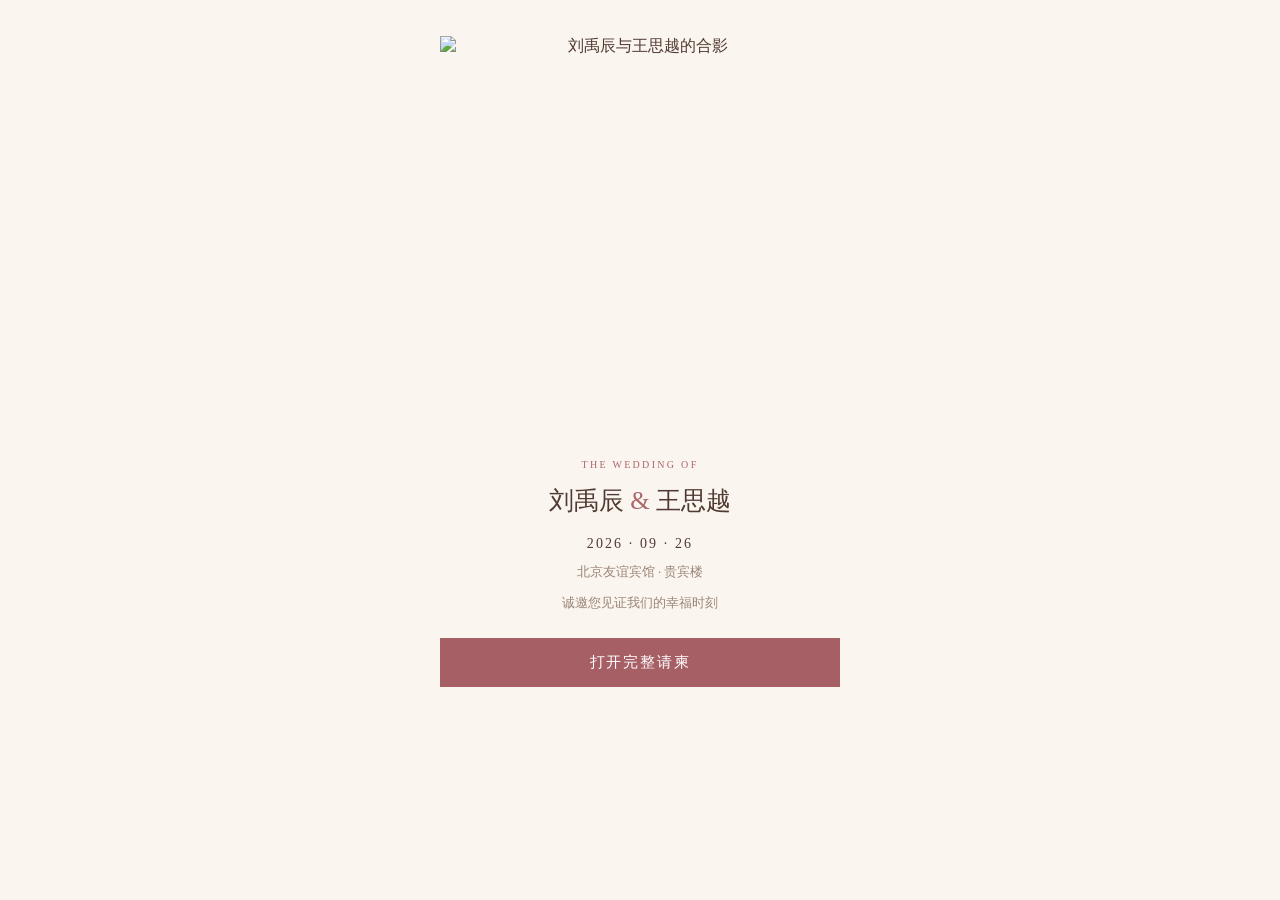
==== share.html @ fe57e964 "Add visible first-image page for WeChat sharing test" ====
<!DOCTYPE html>
<html lang="zh-CN">
<head>
  <meta charset="UTF-8">
  <meta name="viewport" content="width=device-width, initial-scale=1">
  <title>刘禹辰 &amp; 王思越 · 婚礼请柬</title>
  <meta name="description" content="2026年9月26日 · 北京友谊宾馆贵宾楼 · 诚邀您见证我们的幸福时刻">
  <meta property="og:title" content="刘禹辰 &amp; 王思越 · 婚礼请柬">
  <meta property="og:description" content="2026年9月26日 · 北京友谊宾馆贵宾楼">
  <meta property="og:type" content="website">
  <meta property="og:url" content="https://lyc-wsy-wedding.click/share">
  <meta property="og:image" content="https://lyc-wsy-wedding.click/photos/share-cover-v2.jpg">
  <meta property="og:image:secure_url" content="https://lyc-wsy-wedding.click/photos/share-cover-v2.jpg">
  <meta property="og:image:type" content="image/jpeg">
  <meta property="og:image:width" content="400">
  <meta property="og:image:height" content="400">
  <meta property="og:image:alt" content="刘禹辰与王思越的合影">
  <link rel="canonical" href="https://lyc-wsy-wedding.click/share">
  <link rel="image_src" href="https://lyc-wsy-wedding.click/photos/share-cover-v2.jpg">
  <link rel="icon" type="image/jpeg" sizes="400x400" href="https://lyc-wsy-wedding.click/photos/share-cover-v2.jpg">
  <style>
    *{box-sizing:border-box}
    body{margin:0;padding:24px 20px 32px;background:#fbf5ef;color:#503b33;font-family:"Songti SC","SimSun",serif}
    main{width:100%;max-width:400px;margin:0 auto;text-align:center}
    .cover{display:block;width:100%;height:auto;aspect-ratio:1;object-fit:contain}
    .eyebrow{margin:23px 0 12px;color:#ab666a;font:10px Georgia,serif;letter-spacing:.23em}
    h1{margin:0;font-size:25px;font-weight:400;line-height:1.5}
    h1 span{color:#ab666a;font-family:Georgia,serif}
    .date{margin:16px 0 8px;font:14px Georgia,serif;letter-spacing:.15em}
    .venue,.message{margin:8px 0;font-size:13px;line-height:1.8;color:#9a8578}
    .open{display:block;margin-top:24px;padding:15px 16px;background:#a75f66;color:white;text-decoration:none;font-size:15px;letter-spacing:.12em}
    .open:focus-visible{outline:2px solid #503b33;outline-offset:4px}
    @media(min-width:600px){body{padding-top:36px}}
  </style>
</head>
<body>
  <main>
    <!-- A visible, normally laid-out first image isolates automatic thumbnail selection. -->
    <img class="cover" src="https://lyc-wsy-wedding.click/photos/share-cover-v2.jpg" width="400" height="400" loading="eager" fetchpriority="high" alt="刘禹辰与王思越的合影">
    <p class="eyebrow">THE WEDDING OF</p>
    <h1>刘禹辰 <span>&amp;</span> 王思越</h1>
    <p class="date">2026 · 09 · 26</p>
    <p class="venue">北京友谊宾馆 · 贵宾楼</p>
    <p class="message">诚邀您见证我们的幸福时刻</p>
    <a class="open" href="/">打开完整请柬</a>
  </main>
</body>
</html>
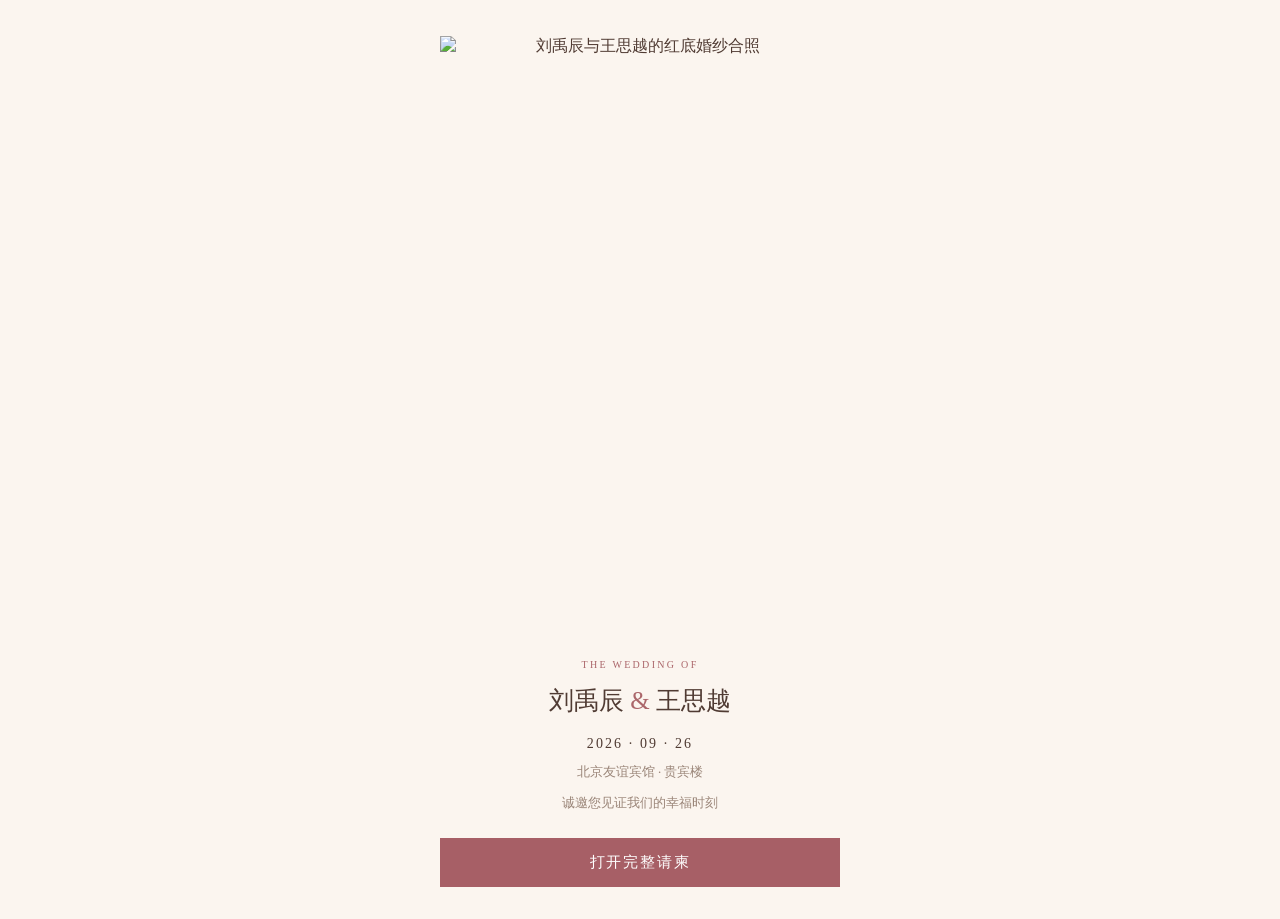
==== commit 59fc28af: "Update share portrait and married photo in moments" ====
--- a/share.html
+++ b/share.html
@@ -9,20 +9,20 @@
   <meta property="og:description" content="2026年9月26日 · 北京友谊宾馆贵宾楼">
   <meta property="og:type" content="website">
   <meta property="og:url" content="https://lyc-wsy-wedding.click/share">
-  <meta property="og:image" content="https://lyc-wsy-wedding.click/photos/share-cover-v2.jpg">
-  <meta property="og:image:secure_url" content="https://lyc-wsy-wedding.click/photos/share-cover-v2.jpg">
+  <meta property="og:image" content="https://lyc-wsy-wedding.click/photos/share-red-portrait-v3.jpg">
+  <meta property="og:image:secure_url" content="https://lyc-wsy-wedding.click/photos/share-red-portrait-v3.jpg">
   <meta property="og:image:type" content="image/jpeg">
-  <meta property="og:image:width" content="400">
-  <meta property="og:image:height" content="400">
-  <meta property="og:image:alt" content="刘禹辰与王思越的合影">
+  <meta property="og:image:width" content="800">
+  <meta property="og:image:height" content="1200">
+  <meta property="og:image:alt" content="刘禹辰与王思越的红底婚纱合照">
   <link rel="canonical" href="https://lyc-wsy-wedding.click/share">
-  <link rel="image_src" href="https://lyc-wsy-wedding.click/photos/share-cover-v2.jpg">
-  <link rel="icon" type="image/jpeg" sizes="400x400" href="https://lyc-wsy-wedding.click/photos/share-cover-v2.jpg">
+  <link rel="image_src" href="https://lyc-wsy-wedding.click/photos/share-red-portrait-v3.jpg">
+  <link rel="icon" type="image/jpeg" sizes="800x1200" href="https://lyc-wsy-wedding.click/photos/share-red-portrait-v3.jpg">
   <style>
     *{box-sizing:border-box}
     body{margin:0;padding:24px 20px 32px;background:#fbf5ef;color:#503b33;font-family:"Songti SC","SimSun",serif}
     main{width:100%;max-width:400px;margin:0 auto;text-align:center}
-    .cover{display:block;width:100%;height:auto;aspect-ratio:1;object-fit:contain}
+    .cover{display:block;width:auto;max-width:100%;height:auto;max-height:clamp(300px,calc(100svh - 300px),600px);margin:0 auto;aspect-ratio:2/3;object-fit:contain}
     .eyebrow{margin:23px 0 12px;color:#ab666a;font:10px Georgia,serif;letter-spacing:.23em}
     h1{margin:0;font-size:25px;font-weight:400;line-height:1.5}
     h1 span{color:#ab666a;font-family:Georgia,serif}
@@ -35,8 +35,8 @@
 </head>
 <body>
   <main>
-    <!-- A visible, normally laid-out first image isolates automatic thumbnail selection. -->
-    <img class="cover" src="https://lyc-wsy-wedding.click/photos/share-cover-v2.jpg" width="400" height="400" loading="eager" fetchpriority="high" alt="刘禹辰与王思越的合影">
+    <!-- Keep the first image visible for the verified WeChat sharing entry. -->
+    <img class="cover" src="https://lyc-wsy-wedding.click/photos/share-red-portrait-v3.jpg" width="800" height="1200" loading="eager" fetchpriority="high" alt="刘禹辰与王思越的红底婚纱合照">
     <p class="eyebrow">THE WEDDING OF</p>
     <h1>刘禹辰 <span>&amp;</span> 王思越</h1>
     <p class="date">2026 · 09 · 26</p>
